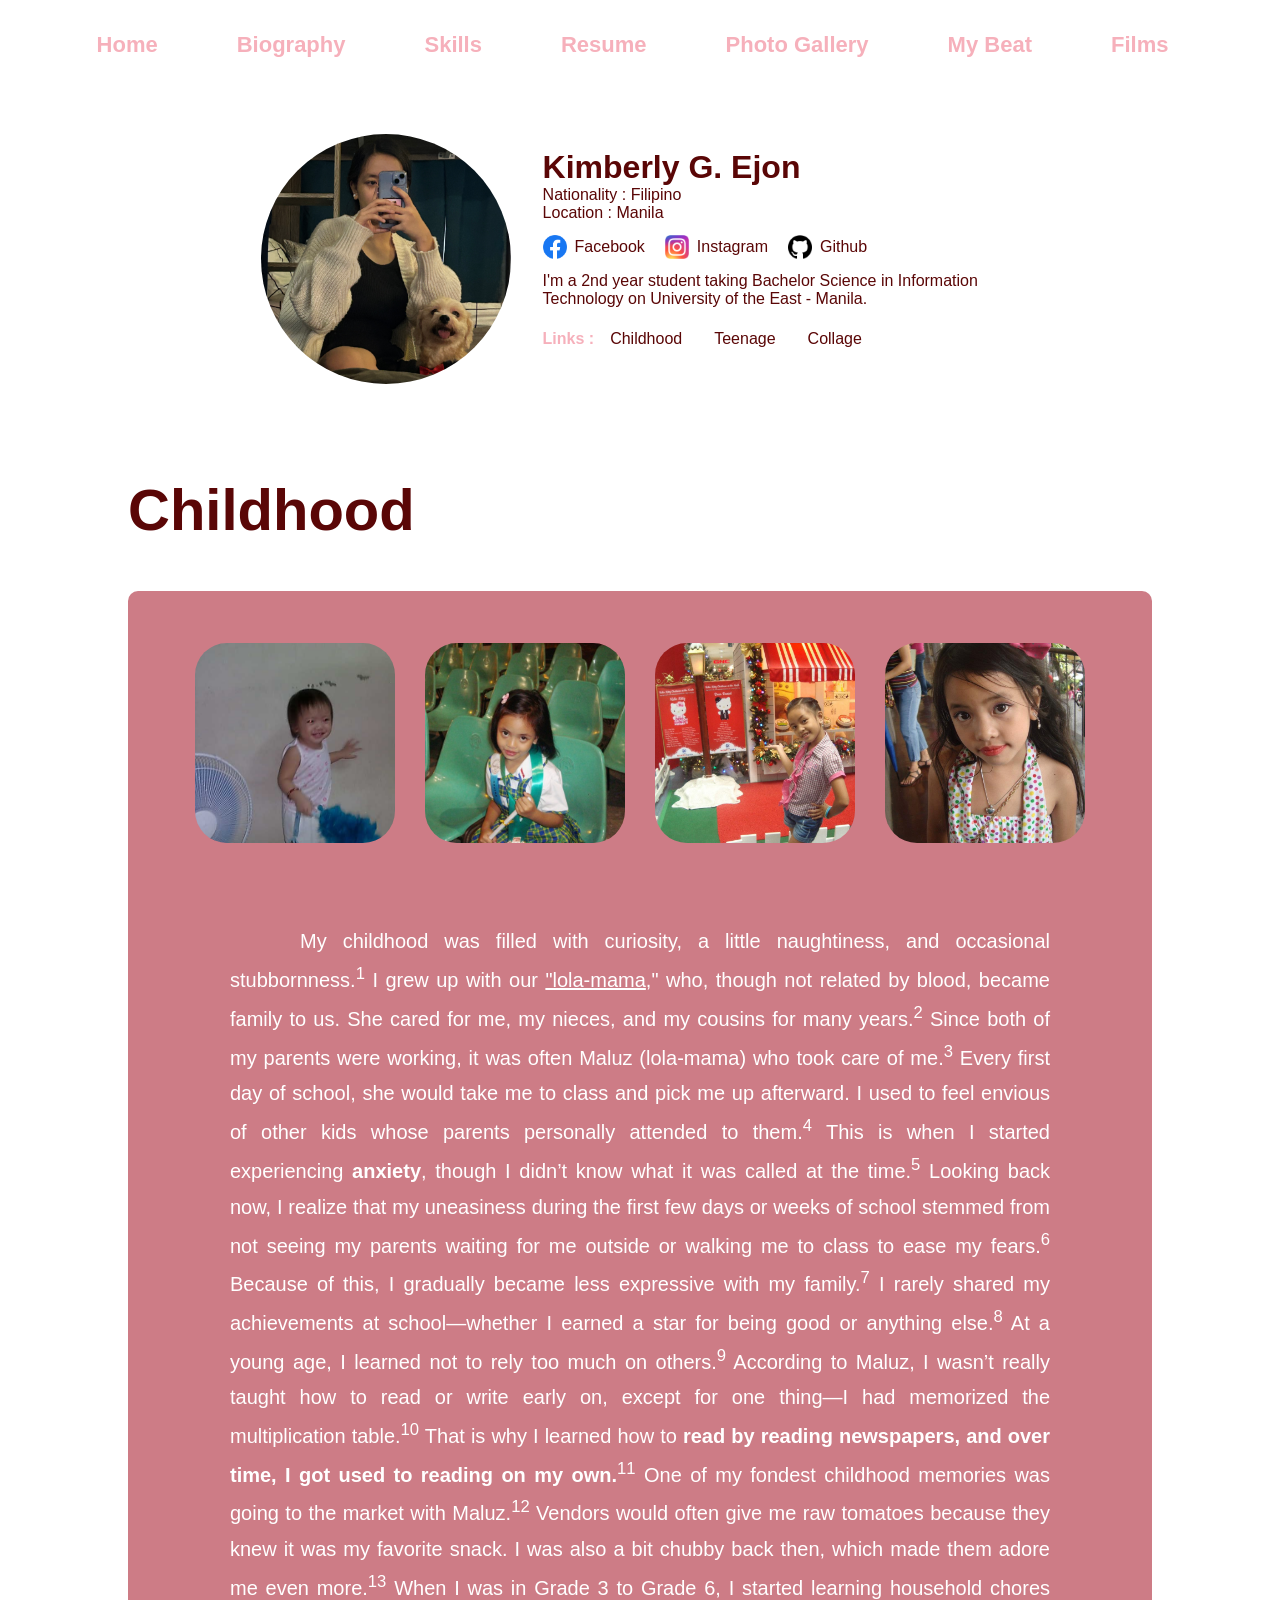
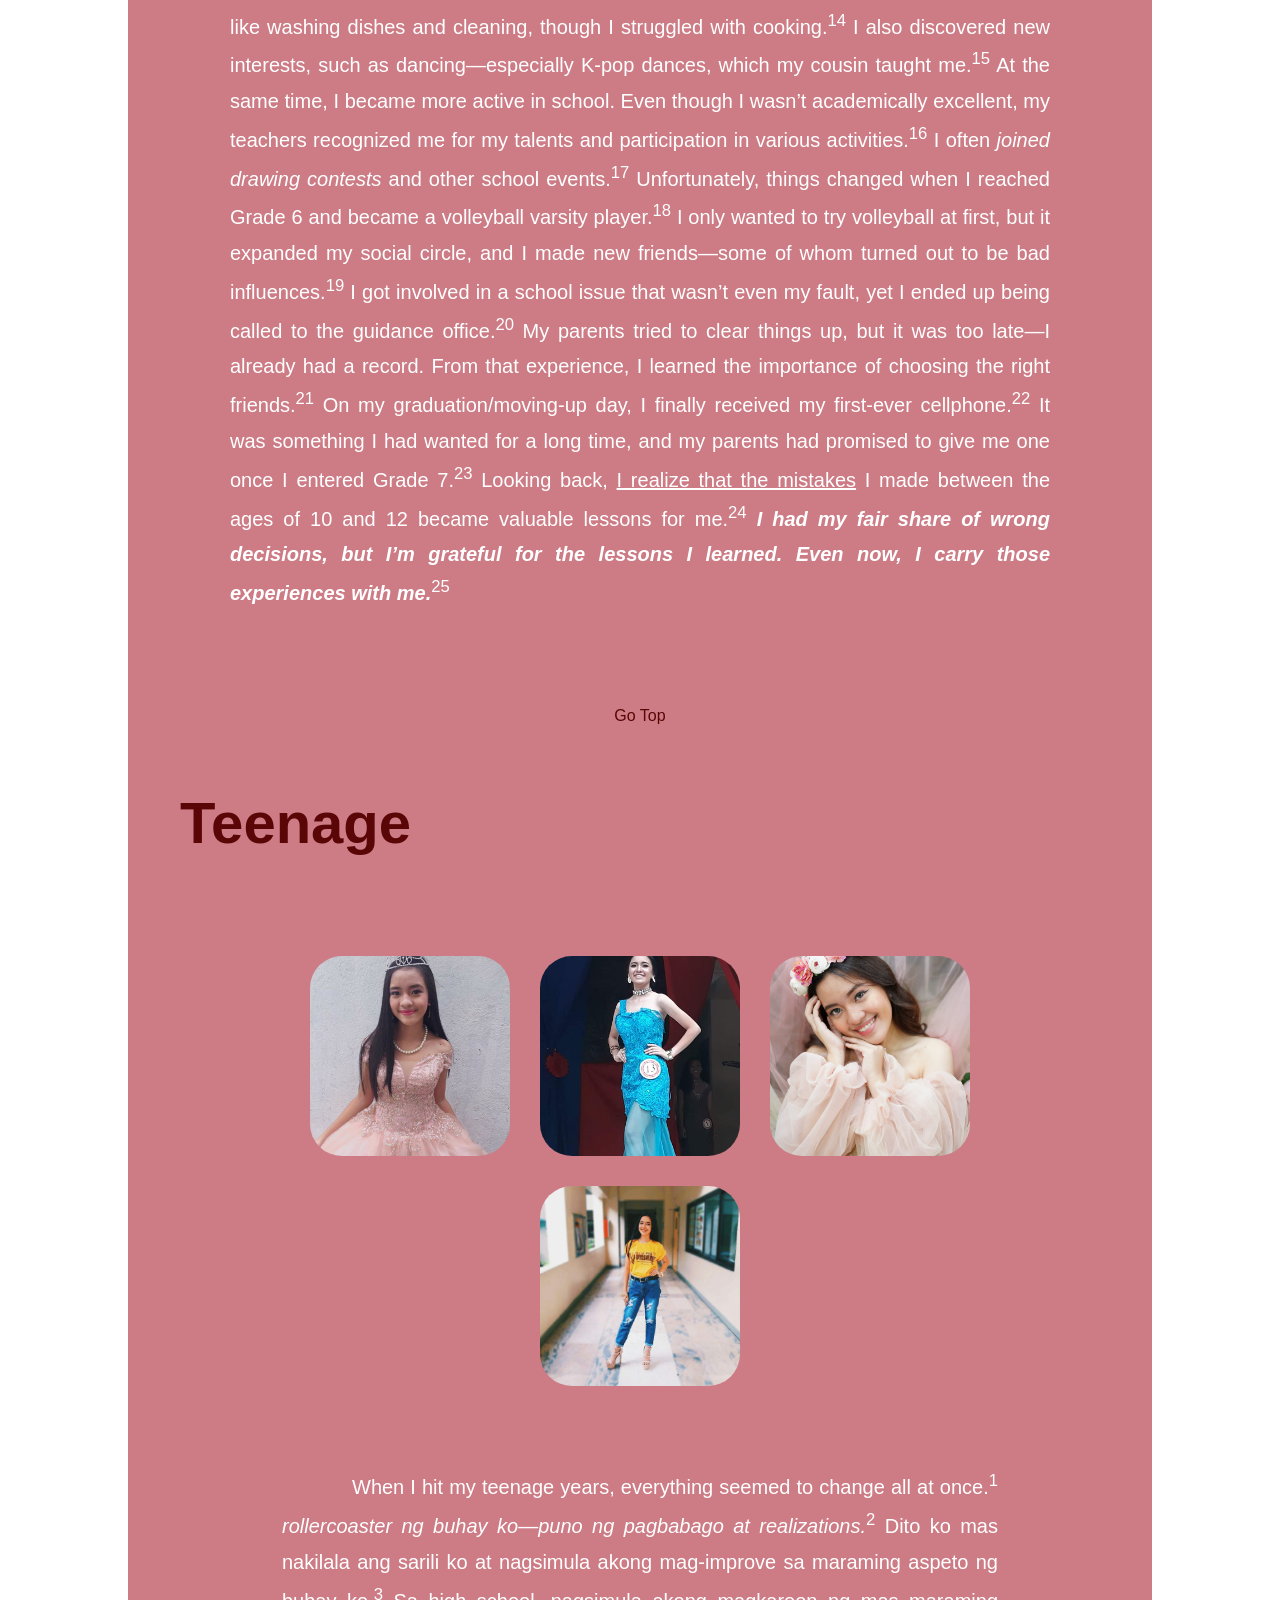
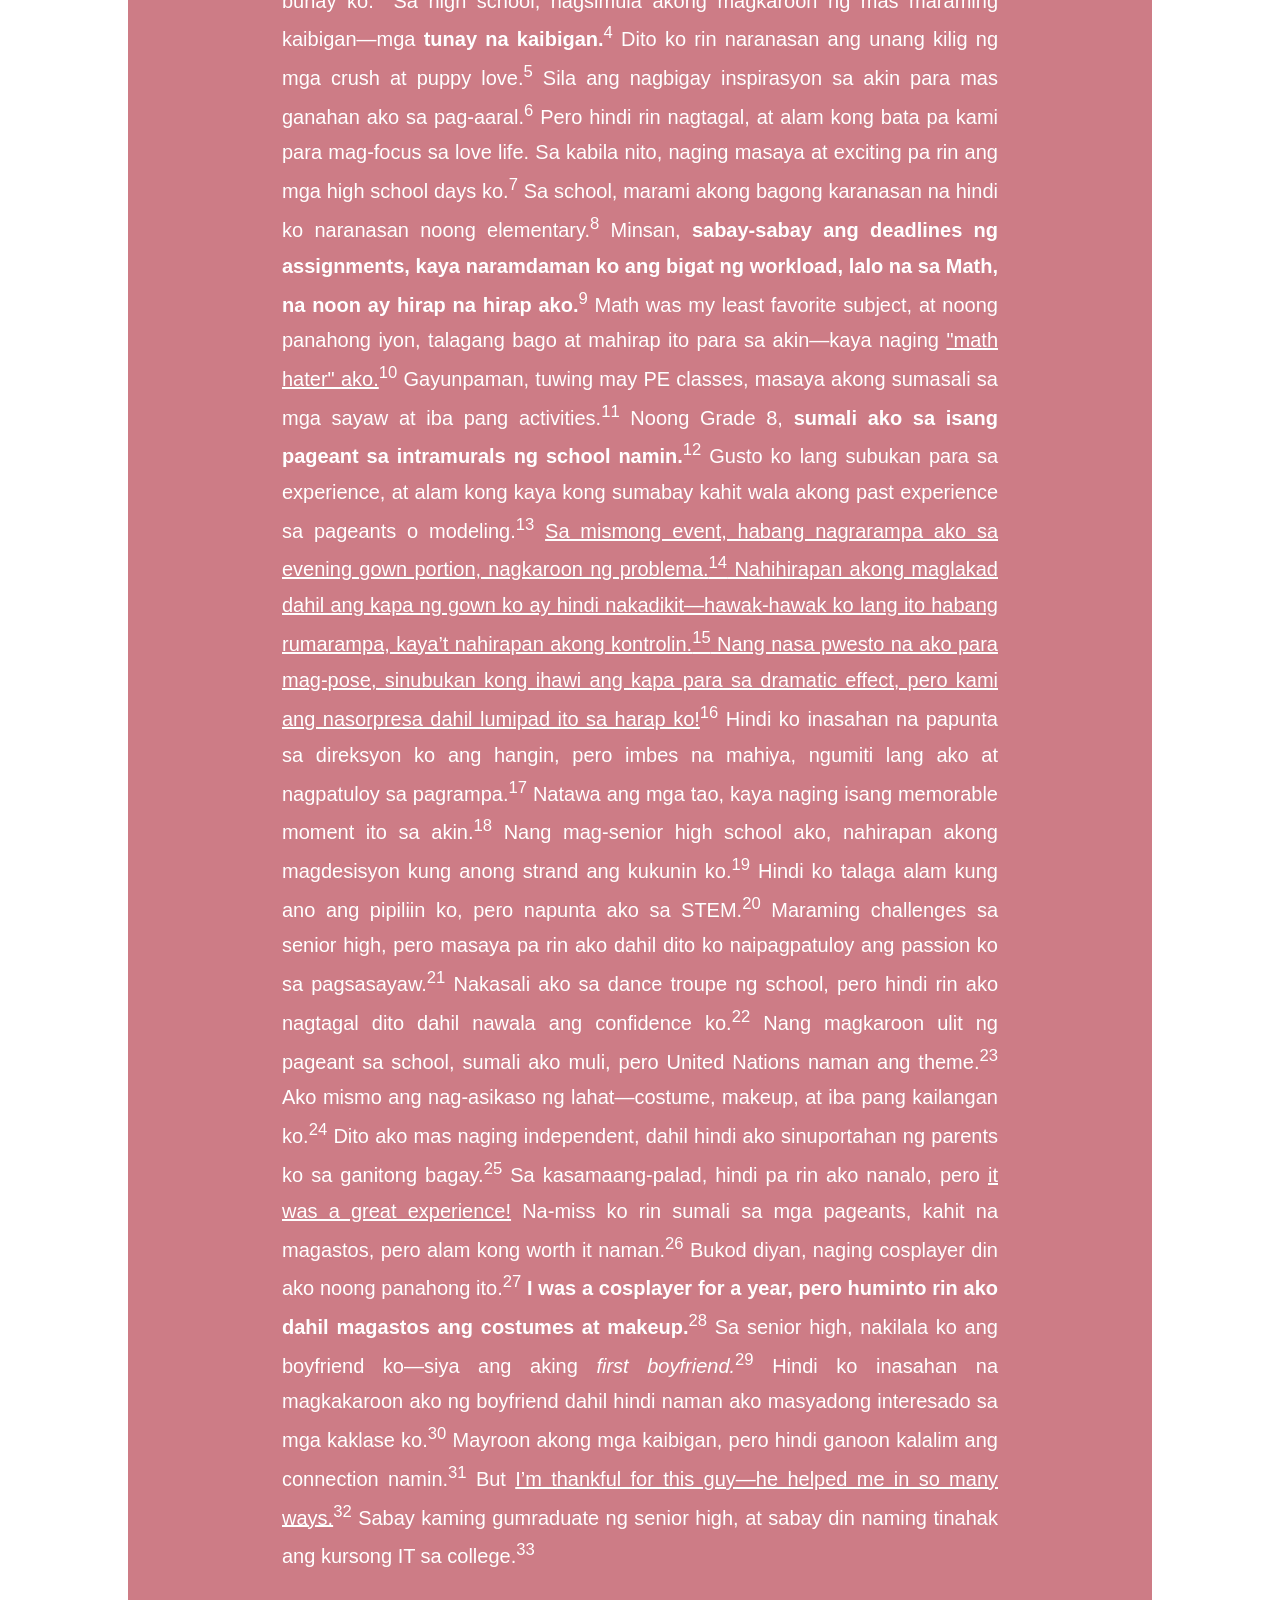
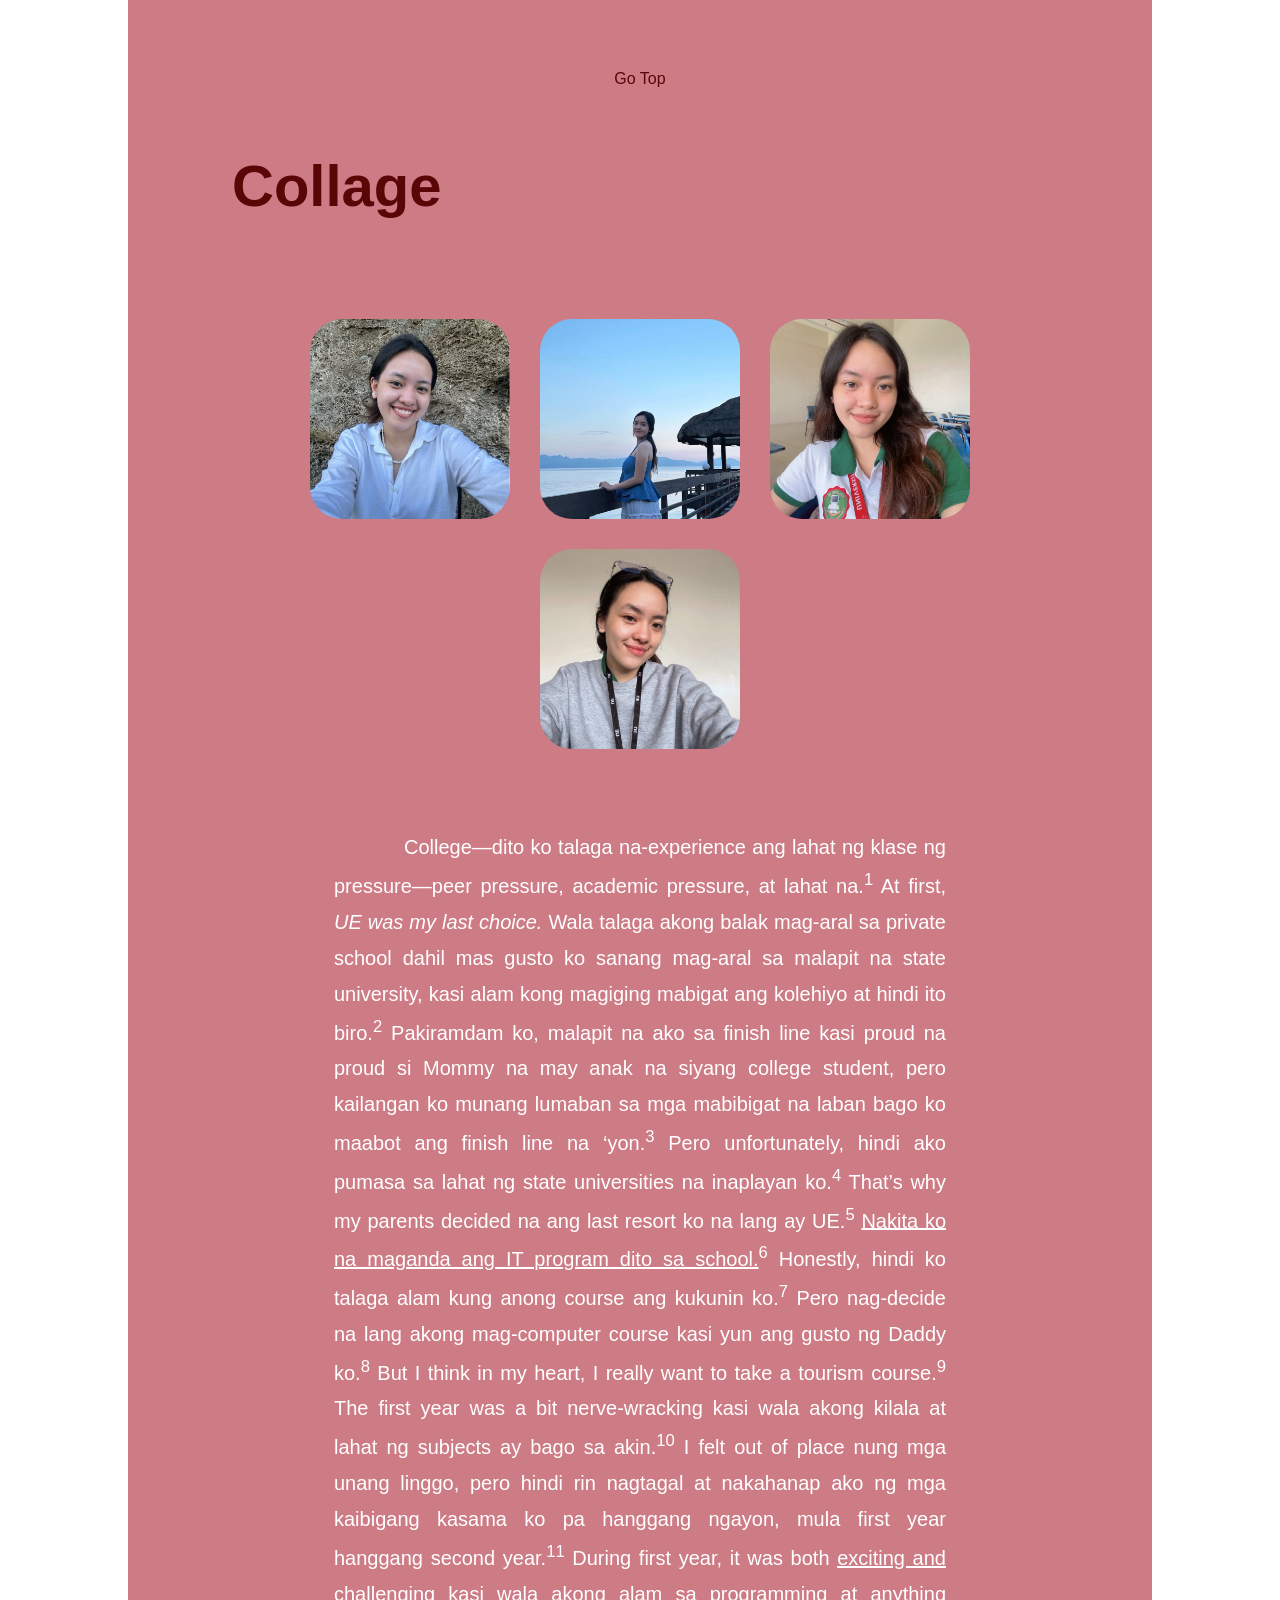
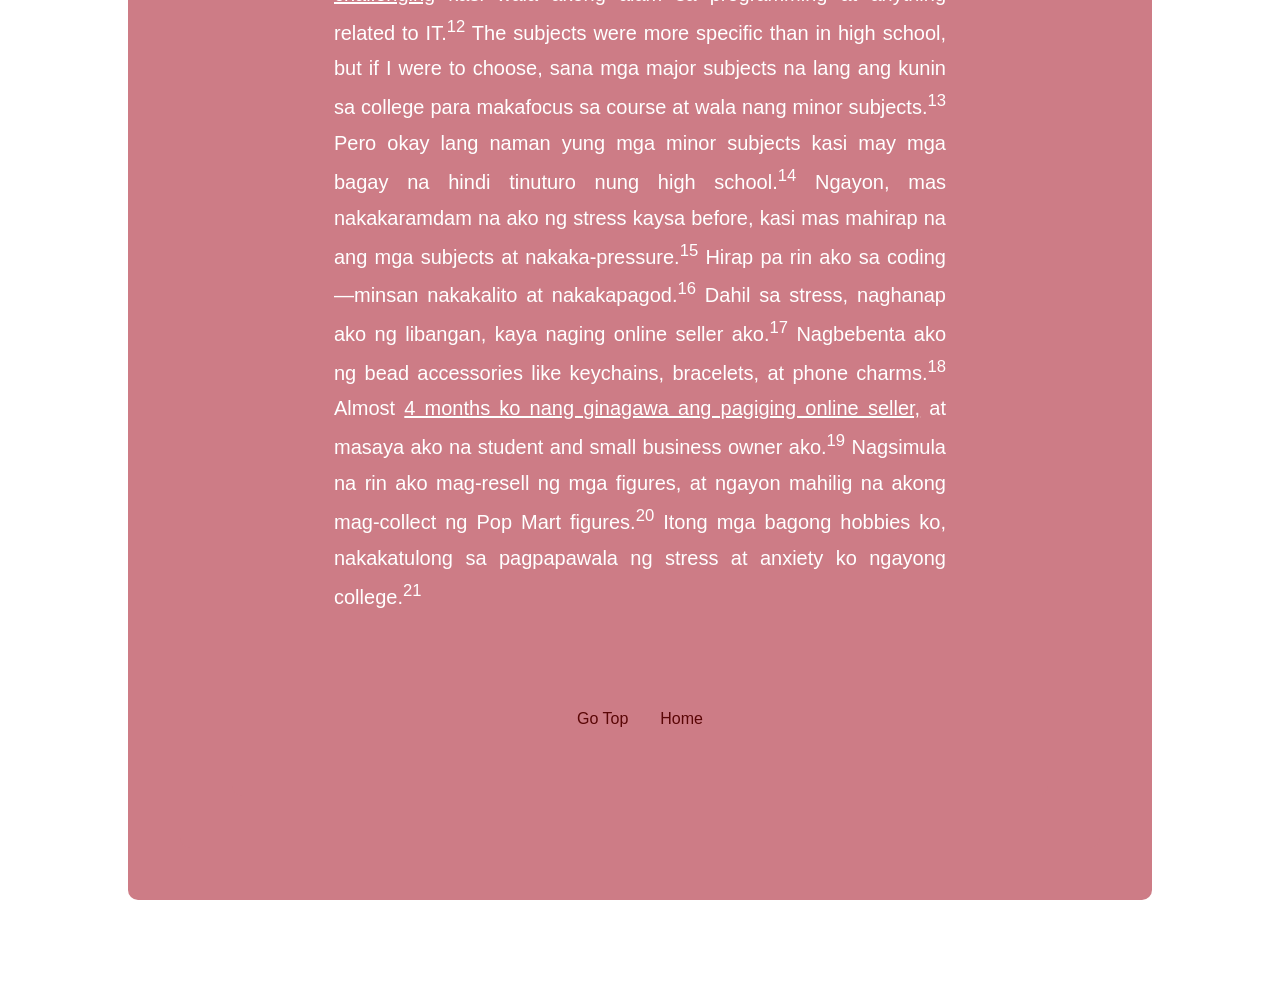
==== biography_page.html @ dab6615f "Add files via upload" ====
<!DOCTYPE html>
<html>
    <head>
        <meta charset="UTF-8">
        <meta name="viewport" content="width=device-width, initial-scale=1.0">
        <link rel="stylesheet" type="text/css" href="style.css">
        <link rel="icon" href="IMG_03.jpeg" type="image/jpeg">
        <title>
            Biography
        </title>
    </head>
    <body style="">
        <nav id="nav_style">
            <ul id="ul_style">
                <li>
                    <a href="index.html" id="nav_a_style">Home</a>
                </li>
                <li>
                    <a href="biography_page.html" id="nav_a_style">Biography</a>
                </li>
                <li>
                    <a id="nav_a_style" href="skills_page.html">Skills</a>
                </li>
                <li>
                    <a id="nav_a_style" href="resume_page.html">Resume</a>
                </li>
                <li>
                    <a href="gallery_page.html" id="nav_a_style">Photo Gallery</a>
                </li>
                <li>
                    <a href="mybeat_page.html" id="nav_a_style">My Beat</a>
                </li>
                <li>
                    <a href="films_page.html" id="nav_a_style">Films</a>
                </li>
            </ul>
        </nav>
        <div id="profile_pic_container">
            <img id="profile_pic" src="IMG_03.jpeg"/>
            <div id="profile_pic_row">
                <div>
                    <h1 style="margin: 0;">Kimberly G. Ejon</h1>
                    <p style="margin: 0;">Nationality : Filipino</p>
                    <p style="margin: 0;">Location : Manila</p>
                    <div id="my_social_links_container">

                        <div class="my_social_links_item">
                            <a href="https://www.facebook.com/mekerinn" target="_blank">
                                <img src="FBLOGO.png">
                                <p>Facebook</p>
                            </a>
                        </div>
                        
                        <div class="my_social_links_item">
                            <a href="https://www.instagram.com/kimxvbb" target="_blank">
                                <img src="IGLOGO.jpg">
                                <p>Instagram</p>
                            </a>
                        </div>
                        
                        <div class="my_social_links_item">
                            <a href="https://github.com/kimberlyejon" target="_blank">
                                <img src="GITHUBLOGO.png">
                                <p>Github</p>
                            </a>
                        </div>

                    </div>
                </div>
                <p style="margin: 0;">
                    I'm a 2nd year student taking Bachelor Science in Information Technology on University of the East - Manila. 
                </p>
                <div id="my_years_links_container">
                    <h4 style="color: #F6B0BB;">Links : </h4>
                    <div class="my_social_links_item">
                        <a href="#childhood_paragraph_title">
                            Childhood
                        </a>
                    </div>
                    <div class="my_social_links_item">
                        <a href="#teenage_paragraph_title">
                            Teenage
                        </a>
                    </div>
                    <div class="my_social_links_item">
                        <a href="#collage_paragraph_title" target="">
                            Collage
                        </a>
                    </div>

                </div>
            </div>
        </div>
        
        <section class="bio_details_section" style="margin: 0 10%;">
            <h1 id="childhood_paragraph_title" style="font-size: 58px; text-align: start;">Childhood</h1>
            <div style="
                background-color: #CD7C86; 
                padding: 52px; 
                border-radius: 10px; 
                margin: auto;">

                <div id="mik_pic_container">
                    <div class="pic-container">
                    <a target="display" href="kid_03.jpg">
                      <img src="kid_03.jpg" alt="Image 1">
                    </a>
                    </div>
                  
                    <div class="pic-container">
                    <a target="display" href="kid_04.jpg">
                      <img src="kid_04.jpg" alt="Image 2">
                    </a>
                    </div>
                  
                    <div class="pic-container">
                    <a target="display" href="kid_02.jpg">
                      <img src="kid_02.jpg" alt="Image 3">
                    </a>
                    </div>

                    <div class="pic-container">
                    <a target="display" href="kid_01.jpg">
                        <img src="kid_01.jpg" alt="Image 3">
                    </a>
                    </div>
               
            <p style="text-align: justify; line-height: 1.8; font-size: 20px; font-family: 'Trebuchet MS', 'Lucida Sans Unicode', 'Lucida Grande', 'Lucida Sans', Arial, sans-serif; text-indent: 70px; margin: 50px; color: white;">
                My childhood was filled with curiosity, a little naughtiness, and occasional stubbornness.<sup>1</sup>  
                I grew up with our <u>"lola-mama</u>," who, though not related by blood, became family to us. She cared for me, my nieces, and my cousins for many years.<sup>2</sup>  
                Since both of my parents were working, it was often Maluz (lola-mama) who took care of me.<sup>3</sup> Every first day of school, she would take me to class and pick me up afterward. I used to feel envious of other kids whose parents personally attended to them.<sup>4</sup>  
                This is when I started experiencing <b>anxiety</b>, though I didn’t know what it was called at the time.<sup>5</sup> Looking back now, I realize that my uneasiness during the first few days or weeks of school stemmed from not seeing my parents waiting for me outside or walking me to class to ease my fears.<sup>6</sup>  
                Because of this, I gradually became less expressive with my family.<sup>7</sup> I rarely shared my achievements at school—whether I earned a star for being good or anything else.<sup>8</sup> At a young age, I learned not to rely too much on others.<sup>9</sup>  
                According to Maluz, I wasn’t really taught how to read or write early on, except for one thing—I had memorized the multiplication table.<sup>10</sup> That is why I learned how to <strong>read by reading newspapers, and over time, I got used to reading on my own.</strong><sup>11</sup>  
                One of my fondest childhood memories was going to the market with Maluz.<sup>12</sup> Vendors would often give me raw tomatoes because they knew it was my favorite snack. I was also a bit chubby back then, which made them adore me even more.<sup>13</sup>  
                When I was in Grade 3 to Grade 6, I started learning household chores like washing dishes and cleaning, though I struggled with cooking.<sup>14</sup>  
                I also discovered new interests, such as dancing—especially K-pop dances, which my cousin taught me.<sup>15</sup>  
                At the same time, I became more active in school. Even though I wasn’t academically excellent, my teachers recognized me for my talents and participation in various activities.<sup>16</sup> I often <em>joined drawing contests</em> and other school events.<sup>17</sup>  
                Unfortunately, things changed when I reached Grade 6 and became a volleyball varsity player.<sup>18</sup> I only wanted to try volleyball at first, but it expanded my social circle, and I made new friends—some of whom turned out to be bad influences.<sup>19</sup>  
                I got involved in a school issue that wasn’t even my fault, yet I ended up being called to the guidance office.<sup>20</sup> My parents tried to clear things up, but it was too late—I already had a record. From that experience, I learned the importance of choosing the right friends.<sup>21</sup>  
                On my graduation/moving-up day, I finally received my first-ever cellphone.<sup>22</sup> It was something I had wanted for a long time, and my parents had promised to give me one once I entered Grade 7.<sup>23</sup>  
                Looking back, <u>I realize that the mistakes</u> I made between the ages of 10 and 12 became valuable lessons for me.<sup>24</sup> <em><b>I had my fair share of wrong decisions, but I’m grateful for the lessons I learned. Even now, I carry those experiences with me.</b></em><sup>25</sup>  
            </p>
                <div id="my_years_links_container">
                    <div class="my_social_links_item">
                        <a href="#my_years_links_container">
                            Go Top
                        </a>
                    </div>
                </div>
            </div>
            <h1 id="teenage_paragraph_title" style="font-size: 58px; text-align: start;">Teenage</h1>

            <div style="
                background-color: #CD7C86;
                padding: 52px; 
                border-radius: 10px; 
                margin: auto;
                ">
            <div id="mik_pic_container">
                <div class="pic-container">
                <a target="display" href="teen_03.jpg">
                  <img src="teen_03.jpg" alt="Image 1">
                </a>
                </div>
              
                <div class="pic-container">
                <a target="display" href="teen_04.jpg">
                  <img src="teen_04.jpg" alt="Image 2">
                </a>
                </div>
              
                <div class="pic-container">
                <a target="display" href="teen_02.jpg">
                  <img src="teen_02.jpg" alt="Image 3">
                </a>
                </div>

                <div class="pic-container">
                <a target="display" href="teen_01.jpg">
                    <img src="teen_01.jpg" alt="Image 3">
                </a>
                </div>

            <p style="text-align: justify; line-height: 1.8; font-size: 20px; font-family: 'Trebuchet MS', 'Lucida Sans Unicode', 'Lucida Grande', 'Lucida Sans', Arial, sans-serif; text-indent: 70px; margin: 50px; color: white;">
                When I hit my teenage years, everything seemed to change all at once.<sup>1</sup> <em>rollercoaster ng buhay ko—puno ng pagbabago at realizations.</em><sup>2</sup> 
                Dito ko mas nakilala ang sarili ko at nagsimula akong mag-improve sa maraming aspeto ng buhay ko.<sup>3</sup> 
                Sa high school, nagsimula akong magkaroon ng mas maraming kaibigan—mga <strong>tunay na kaibigan.</strong><sup>4</sup> 
                Dito ko rin naranasan ang unang kilig ng mga crush at puppy love.<sup>5</sup> 
                Sila ang nagbigay inspirasyon sa akin para mas ganahan ako sa pag-aaral.<sup>6</sup> 
                Pero hindi rin nagtagal, at alam kong bata pa kami para mag-focus sa love life. 
                Sa kabila nito, naging masaya at exciting pa rin ang mga high school days ko.<sup>7</sup> 

                Sa school, marami akong bagong karanasan na hindi ko naranasan noong elementary.<sup>8</sup> 
                Minsan, <b>sabay-sabay ang deadlines ng assignments, kaya naramdaman ko ang bigat ng workload, lalo na sa Math, na noon ay hirap na hirap ako.</b><sup>9</sup> 
                Math was my least favorite subject, at noong panahong iyon, talagang bago at mahirap ito para sa akin—kaya naging <u>"math hater" ako.</u><sup>10</sup> 
                
                Gayunpaman, tuwing may PE classes, masaya akong sumasali sa mga sayaw at iba pang activities.<sup>11</sup> 
                Noong Grade 8, <strong>sumali ako sa isang pageant sa intramurals ng school namin.</strong><sup>12</sup> 
                Gusto ko lang subukan para sa experience, at alam kong kaya kong sumabay kahit wala akong past experience sa pageants o modeling.<sup>13</sup> 
                
                <u>Sa mismong event, habang nagrarampa ako sa evening gown portion, nagkaroon ng problema.<sup>14</sup> 
                Nahihirapan akong maglakad dahil ang kapa ng gown ko ay hindi nakadikit—hawak-hawak ko lang ito habang rumarampa, kaya’t nahirapan akong kontrolin.<sup>15</sup> 
                Nang nasa pwesto na ako para mag-pose, sinubukan kong ihawi ang kapa para sa dramatic effect, pero kami ang nasorpresa dahil lumipad ito sa harap ko!</u><sup>16</sup> 
                Hindi ko inasahan na papunta sa direksyon ko ang hangin, pero imbes na mahiya, ngumiti lang ako at nagpatuloy sa pagrampa.<sup>17</sup> 
                Natawa ang mga tao, kaya naging isang memorable moment ito sa akin.<sup>18</sup> 
                
                Nang mag-senior high school ako, nahirapan akong magdesisyon kung anong strand ang kukunin ko.<sup>19</sup> 
                Hindi ko talaga alam kung ano ang pipiliin ko, pero napunta ako sa STEM.<sup>20</sup> 
                Maraming challenges sa senior high, pero masaya pa rin ako dahil dito ko naipagpatuloy ang passion ko sa pagsasayaw.<sup>21</sup> 
                Nakasali ako sa dance troupe ng school, pero hindi rin ako nagtagal dito dahil nawala ang confidence ko.<sup>22</sup> 
                
                Nang magkaroon ulit ng pageant sa school, sumali ako muli, pero United Nations naman ang theme.<sup>23</sup> 
                Ako mismo ang nag-asikaso ng lahat—costume, makeup, at iba pang kailangan ko.<sup>24</sup> 
                Dito ako mas naging independent, dahil hindi ako sinuportahan ng parents ko sa ganitong bagay.<sup>25</sup> 
                Sa kasamaang-palad, hindi pa rin ako nanalo, pero <u>it was a great experience!</u> Na-miss ko rin sumali sa mga pageants, kahit na magastos, pero alam kong worth it naman.<sup>26</sup> 
                
                Bukod diyan, naging cosplayer din ako noong panahong ito.<sup>27</sup> 
                <b>I was a cosplayer for a year, pero huminto rin ako dahil magastos ang costumes at makeup.</b><sup>28</sup> 
                
                Sa senior high, nakilala ko ang boyfriend ko—siya ang aking <em>first boyfriend.</em><sup>29</sup> 
                Hindi ko inasahan na magkakaroon ako ng boyfriend dahil hindi naman ako masyadong interesado sa mga kaklase ko.<sup>30</sup> 
                Mayroon akong mga kaibigan, pero hindi ganoon kalalim ang connection namin.<sup>31</sup> 
                
                But <u>I’m thankful for this guy—he helped me in so many ways.</u><sup>32</sup> 
                Sabay kaming gumraduate ng senior high, at sabay din naming tinahak ang kursong IT sa college.<sup>33</sup> 
            </p>
            <div id="my_years_links_container">
                <div class="my_social_links_item">
                    <a href="#my_years_links_container">
                        Go Top
                    </a>
                </div>
            </div>
            
        </div>
        <h1 id="collage_paragraph_title" style="font-size: 58px; text-align: start;">Collage</h1>
        <div style="
            background-color: #CD7C86; 
            padding: 52px; 
            border-radius: 10px; 
            margin: auto;
            ">
            <div id="mik_pic_container">
                <div class="pic-container">
                <a target="display" href="me01.jpg">
                  <img src="me01.jpg" alt="Image 1">
                </a>
                </div>
              
                <div class="pic-container">
                <a target="display" href="me02.jpg">
                  <img src="me02.jpg" alt="Image 2">
                </a>
                </div>
              
                <div class="pic-container">
                <a target="display" href="me03.jpg">
                  <img src="me03.jpg" alt="Image 3">
                </a>
                </div>

                <div class="pic-container">
                <a target="display" href="me04.jpg">
                    <img src="me04.jpg" alt="Image 3">
                </a>
                </div>
                
            <p style="text-align: justify; line-height: 1.8; font-size: 20px; font-family: 'Trebuchet MS', 'Lucida Sans Unicode', 'Lucida Grande', 'Lucida Sans', Arial, sans-serif; text-indent: 70px; margin: 50px; color: white;">
                College—dito ko talaga na-experience ang lahat ng klase ng pressure—peer pressure, academic pressure, at lahat na.<sup>1</sup> 
                At first, <em>UE was my last choice.</em> Wala talaga akong balak mag-aral sa private school dahil mas gusto ko sanang mag-aral sa malapit na state university, kasi alam kong magiging mabigat ang kolehiyo at hindi ito biro.<sup>2</sup> 
                Pakiramdam ko, malapit na ako sa finish line kasi proud na proud si Mommy na may anak na siyang college student, pero kailangan ko munang lumaban sa mga mabibigat na laban bago ko maabot ang finish line na ‘yon.<sup>3</sup> 
                Pero unfortunately, hindi ako pumasa sa lahat ng state universities na inaplayan ko.<sup>4</sup> 
                That’s why my parents decided na ang last resort ko na lang ay UE.<sup>5</sup> <u>Nakita ko na maganda ang IT program dito sa school.</u><sup>6</sup> 
                Honestly, hindi ko talaga alam kung anong course ang kukunin ko.<sup>7</sup> Pero nag-decide na lang akong mag-computer course kasi yun ang gusto ng Daddy ko.<sup>8</sup> 
                But I think in my heart, I really want to take a tourism course.<sup>9</sup> 
                The first year was a bit nerve-wracking kasi wala akong kilala at lahat ng subjects ay bago sa akin.<sup>10</sup> 
                I felt out of place nung mga unang linggo, pero hindi rin nagtagal at nakahanap ako ng mga kaibigang kasama ko pa hanggang ngayon, mula first year hanggang second year.<sup>11</sup> 
                During first year, it was both <u>exciting and challenging</u> kasi wala akong alam sa programming at anything related to IT.<sup>12</sup> 
                The subjects were more specific than in high school, but if I were to choose, sana mga major subjects na lang ang kunin sa college para makafocus sa course at wala nang minor subjects.<sup>13</sup> 
                Pero okay lang naman yung mga minor subjects kasi may mga bagay na hindi tinuturo nung high school.<sup>14</sup> 
                Ngayon, mas nakakaramdam na ako ng stress kaysa before, kasi mas mahirap na ang mga subjects at nakaka-pressure.<sup>15</sup> 
                Hirap pa rin ako sa coding—minsan nakakalito at nakakapagod.<sup>16</sup> 
                Dahil sa stress, naghanap ako ng libangan, kaya naging online seller ako.<sup>17</sup> 
                Nagbebenta ako ng bead accessories like keychains, bracelets, at phone charms.<sup>18</sup> 
                Almost <u>4 months ko nang ginagawa ang pagiging online seller,</u> at masaya ako na student and small business owner ako.<sup>19</sup> 
                Nagsimula na rin ako mag-resell ng mga figures, at ngayon mahilig na akong mag-collect ng Pop Mart figures.<sup>20</sup> 
                Itong mga bagong hobbies ko, nakakatulong sa pagpapawala ng stress at anxiety ko ngayong college.<sup>21</sup> 
            </p>

            <div id="my_years_links_container">
                <div class="my_social_links_item">
                    <a href="#my_years_links_container">
                        Go Top
                    </a>
                </div>
                <div class="my_social_links_item">
                    <a href="index.html">
                        Home
                    </a>
                </div>
            </div>
        </div>


        </section>
    </body>
</html>
---- style.css ----
h1{
    color: #5a0606;

}
h2{
    color: #5a0606;
}
p{
    color: #5a0606;;
}

body{
    margin: 0;
    font-family:'Poppins','Segoe UI', Tahoma, Geneva, Verdana, sans-serif;
    background-color: rgb(255, 255, 255);
    padding-bottom: 100px;
}
#nav_a_style{
    font-size: 22px;
    color: #F6B0BB;
    text-decoration: none;
    font-weight: bold;
}
#ul_style{
    padding: 32px;
}
#nav_style ul {
    list-style-type: none;
    padding: 0;
    display: flex;
    margin: 0;
}
#ul_style li {
    margin-right: 15px;
}
#ul_style a:hover {
    color: #5a0606;
    background-color: #F6B0BB;

}
#nav_style{
    display: flex;
    align-items: center;
    justify-content: center;
    padding: 32px;
}
#nav_icon_style{
    vertical-align: middle;
    height: 30px;
    width: 30px;
}
#nav_style a{
    padding: 32px;
}

#profile_pic{
    height: auto;
    width: 250px;
    border-radius: 50%;
    object-fit: cover;
    aspect-ratio: 1;
}
#profile_pic_container {
    padding: 44px;
    display: flex;
    justify-content: center;
    align-items: center;
}

#profile_pic_row {
    margin-left: 32px; 
    display: flex;
    max-width: 40%;
    flex-direction: column;
}


#kim_image_container{
    display: flex;
    flex-wrap: wrap;
    justify-content: center;
    align-items: center;
    flex-direction: row;
}
.image-container {
    box-sizing: border-box;
    overflow: hidden;
    padding: 8px;
  }

.image-container img {
    transition: transform 0.5s ease, box-shadow 0.5s ease; 
    box-shadow: 0 4px 8px rgba(0, 0, 0, 0.3); 
    border-radius: 32px;
    width: auto;
    height: 400px;
    display: block;
    object-fit: cover;
    aspect-ratio: 1;
}

.image-container:hover{
    transition: transform 0.5s ease, box-shadow 0.5s ease;
    transform: scale(1.3); 
}

.hobbies_title{
    font-size: 22px;
    font-weight: bold;
}

.hobbies_item{
    display: flex;
    flex-direction: row;
    align-items: center;
    margin: 24px 0;
}
.hobbies_image-container img{
    aspect-ratio: 1;
    width: 300px;
    height: auto;
    border-radius: 32px;
    object-fit: cover;
}
.hobbies_item_title_text{
    flex-direction: column; margin-left: 22px; width: 100%;
}

.hobbies_image-container:hover{
    transition: transform 0.5s ease, box-shadow 0.5s ease;
    transform: scale(1.3); 
}

#my_social_links_container{
    display: flex;
    flex-direction: row;
    align-items: center;
}
#my_social_links_container div:hover {
    color: rgba(255, 148, 183, 0.7);
    font-family: Arial, Helvetica, sans-serif;
    font-style: oblique;
}

#my_years_links_container{
    display: flex;
    flex-direction: row;
    align-items: center;
}

#my_years_links_container a{
    padding:16px;
}

#my_years_links_container div:hover {
    color: rgba(255, 148, 183, 0.7);
    background-color: #F6B0BB;
    font-family: Arial, Helvetica, sans-serif;
    font-style: oblique;
}

#my_social_links_container img{
    aspect-ratio: 1;
    height: 24px;
    width: 24px;
}
.my_social_links_item a{
    display: flex;
    text-decoration: none;
    color: #5a0606;
    align-items: center;
}

.my_social_links_item p{
    padding: 0 8px;
    margin-right: 12px;
}


#resume_container h3,li{
    color: #5a0606;
}



@font-face {
    font-family: 'Poppins'; 
    src: url('fonts/poppins/Poppins-Regular.otf') format('opentype');
}

@font-face {
    font-family: 'Poppins';
    src: url('fonts/poppins/Poppins-Bold.otf') format('opentype');
    font-weight: bold;
    font-style: normal;
}

.video-container {
    display: flex;
    justify-content: center; 
    align-items: center;    
    width: 100%;
    height: 100%;
}

/* Style the video element */
.video-container video {
    width: 51%;
    height: 100%; 
    object-fit: contain; 
    border-radius: 10px;
    transition: transform 0.5s ease, box-shadow 0.5s ease;
    box-shadow: 0 4px 8px rgba(0, 0, 0, 0.3);
}

.video-container:hover{
    transition: transform 0.5s ease, box-shadow 0.5s ease;
    transform: scale(1.2); 
}

#mik_pic_container{
    display: flex;
    flex-wrap: wrap;
    justify-content: center;
    align-items: center;
    flex-direction: row;
    gap: 30px;
}
.pic-container img { 
    border-radius: 32px;
    width: auto;
    height: 200px;
    display: block;
    object-fit: cover;
    aspect-ratio: 1;
    gap: 30px;
}

.pic-container:hover{
    transform: rotate(360deg); 
    transform: scale(1.3); 
}

#gallery_image_container{
    display: flex;
    flex-wrap: wrap;
    justify-content: center;
    align-items: center;
    flex-direction: row;
}
.image-container {
    box-sizing: border-box;
    overflow: hidden;
    padding: 8px;
  }

.image-container img {
    transition: transform 0.5s ease, box-shadow 0.5s ease; 
    box-shadow: 0 4px 8px rgba(0, 0, 0, 0.3); 
    border-radius: 32px;
    width: auto;
    height: 300px;
    display: block;
    object-fit: cover;
    aspect-ratio: 1;
}

.image-container:hover{
    transition: transform 0.5s ease, box-shadow 0.5s ease;
    transform: scale(1.3);
}

.description {
    content: "";
    position: absolute;
    top: 50%;
    left: 50%;
    transform: translate(-50%, -50%);
    background-color: rgba(255, 198, 233, 0.7);
    color: white;
    padding: 10px;
    border-radius: 10px;
    opacity: 0;
    visibility: hidden;
    transition: opacity 0.3s ease, visibility 0.3s ease;
    font-size: 16px;
    font-family: 'Trebuchet MS', 'Lucida Sans Unicode', 'Lucida Grande', 'Lucida Sans', Arial, sans-serif;
    text-align: center;
}

.image-container:hover .description {
    opacity: 1;
    visibility: visible;
}

#likes_pic_container{
    display: flex;
    flex-wrap: wrap;
    justify-content: left;
    align-items: center;
    flex-direction: row;
    gap: 30px;
}
.picture-container img {
    border-radius: 32px;
    width: auto;
    height: 200px;
    display: block;
    object-fit: cover;
    aspect-ratio: 1;
    gap: 30px;
    animation-name: rotate;
    animation-duration: 10s;
    animation-delay: 0s;
}
@keyframes rotate {
   0%{transform: rotate(0deg);}
   25%{transform: rotate(90deg);}
   50%{transform: rotate(180deg);}
   100%{transform: rotate(360deg);}
}


#films_pic_container {
    display: flex;
    flex-wrap: wrap;
    justify-content: left;
    align-items: center;
    flex-direction: row;
    gap: 30px;  
}

.filmspic-container img {
    border-radius: 32px;
    width: auto;
    height: 200px;
    display: block;
    object-fit: cover;
    aspect-ratio: 1;
    gap: 30px;
}

.films-container {
    width: 100px;
    height: 225px;
}
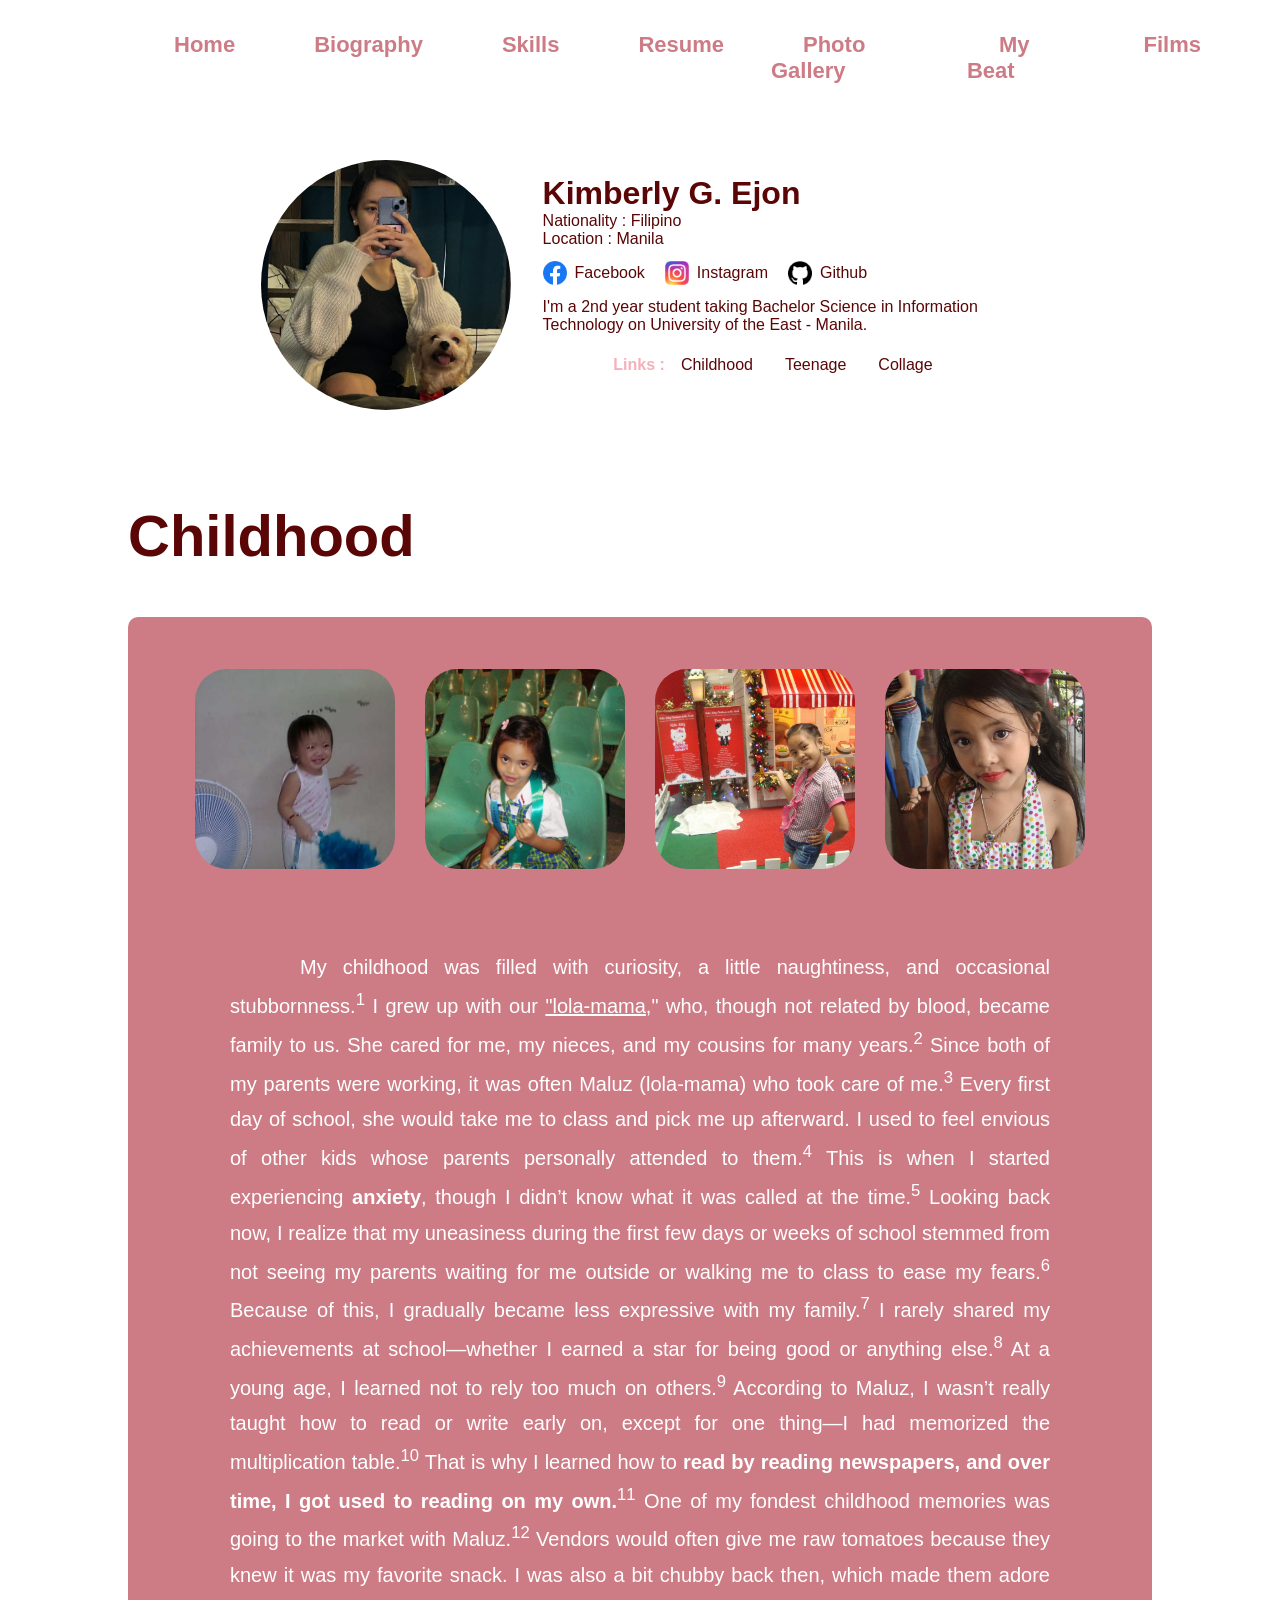
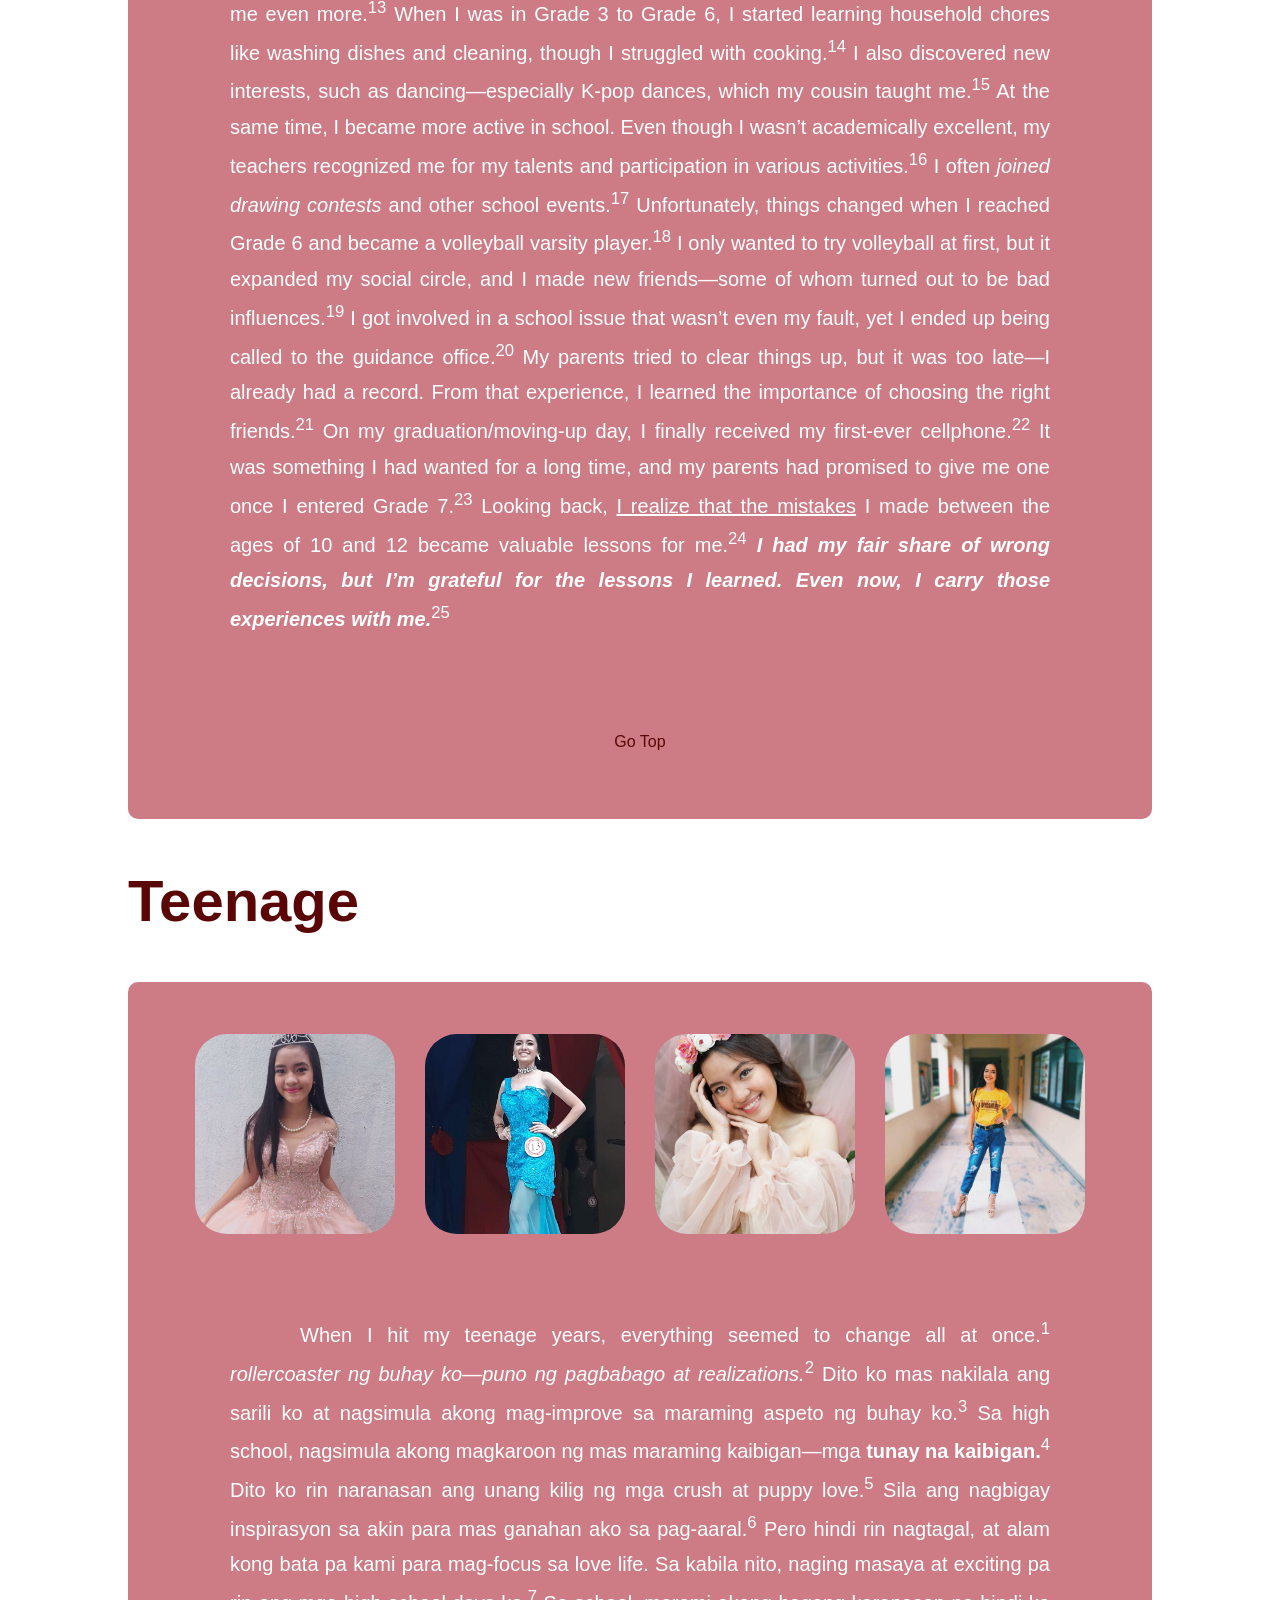
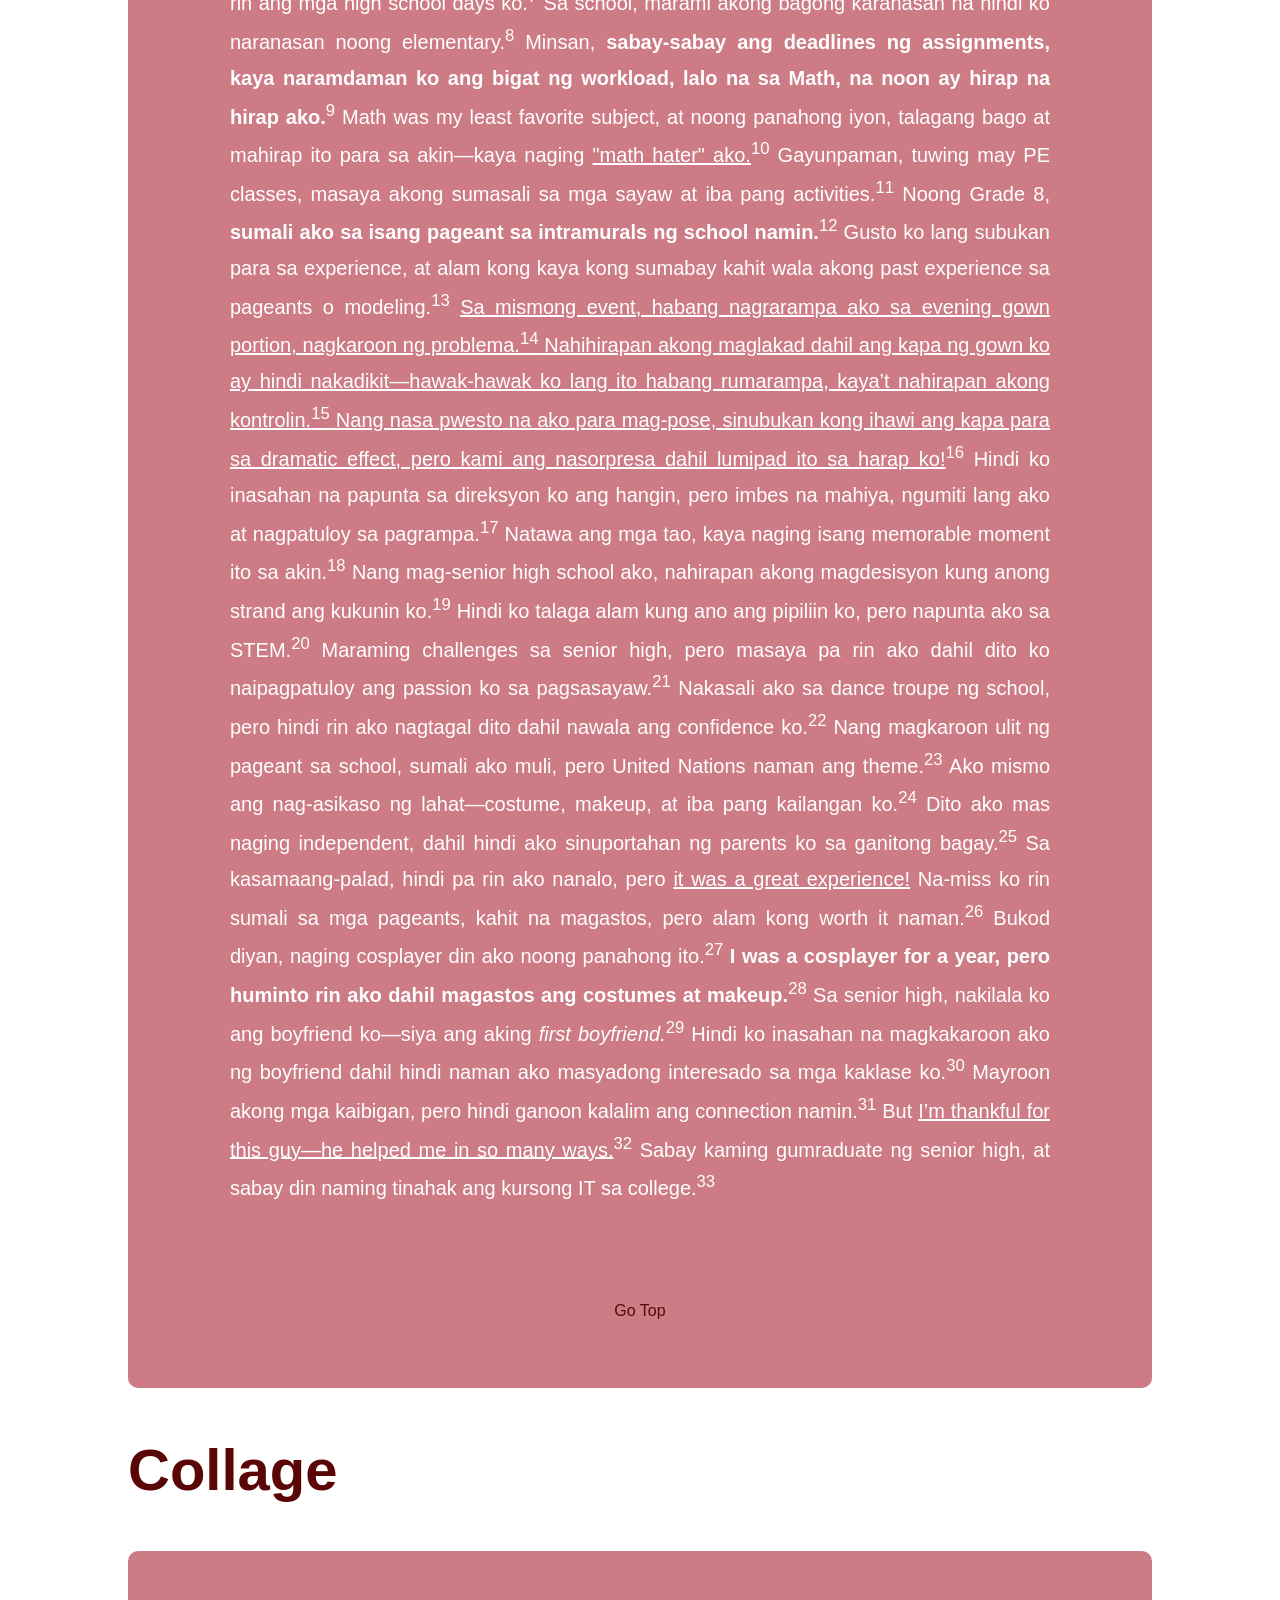
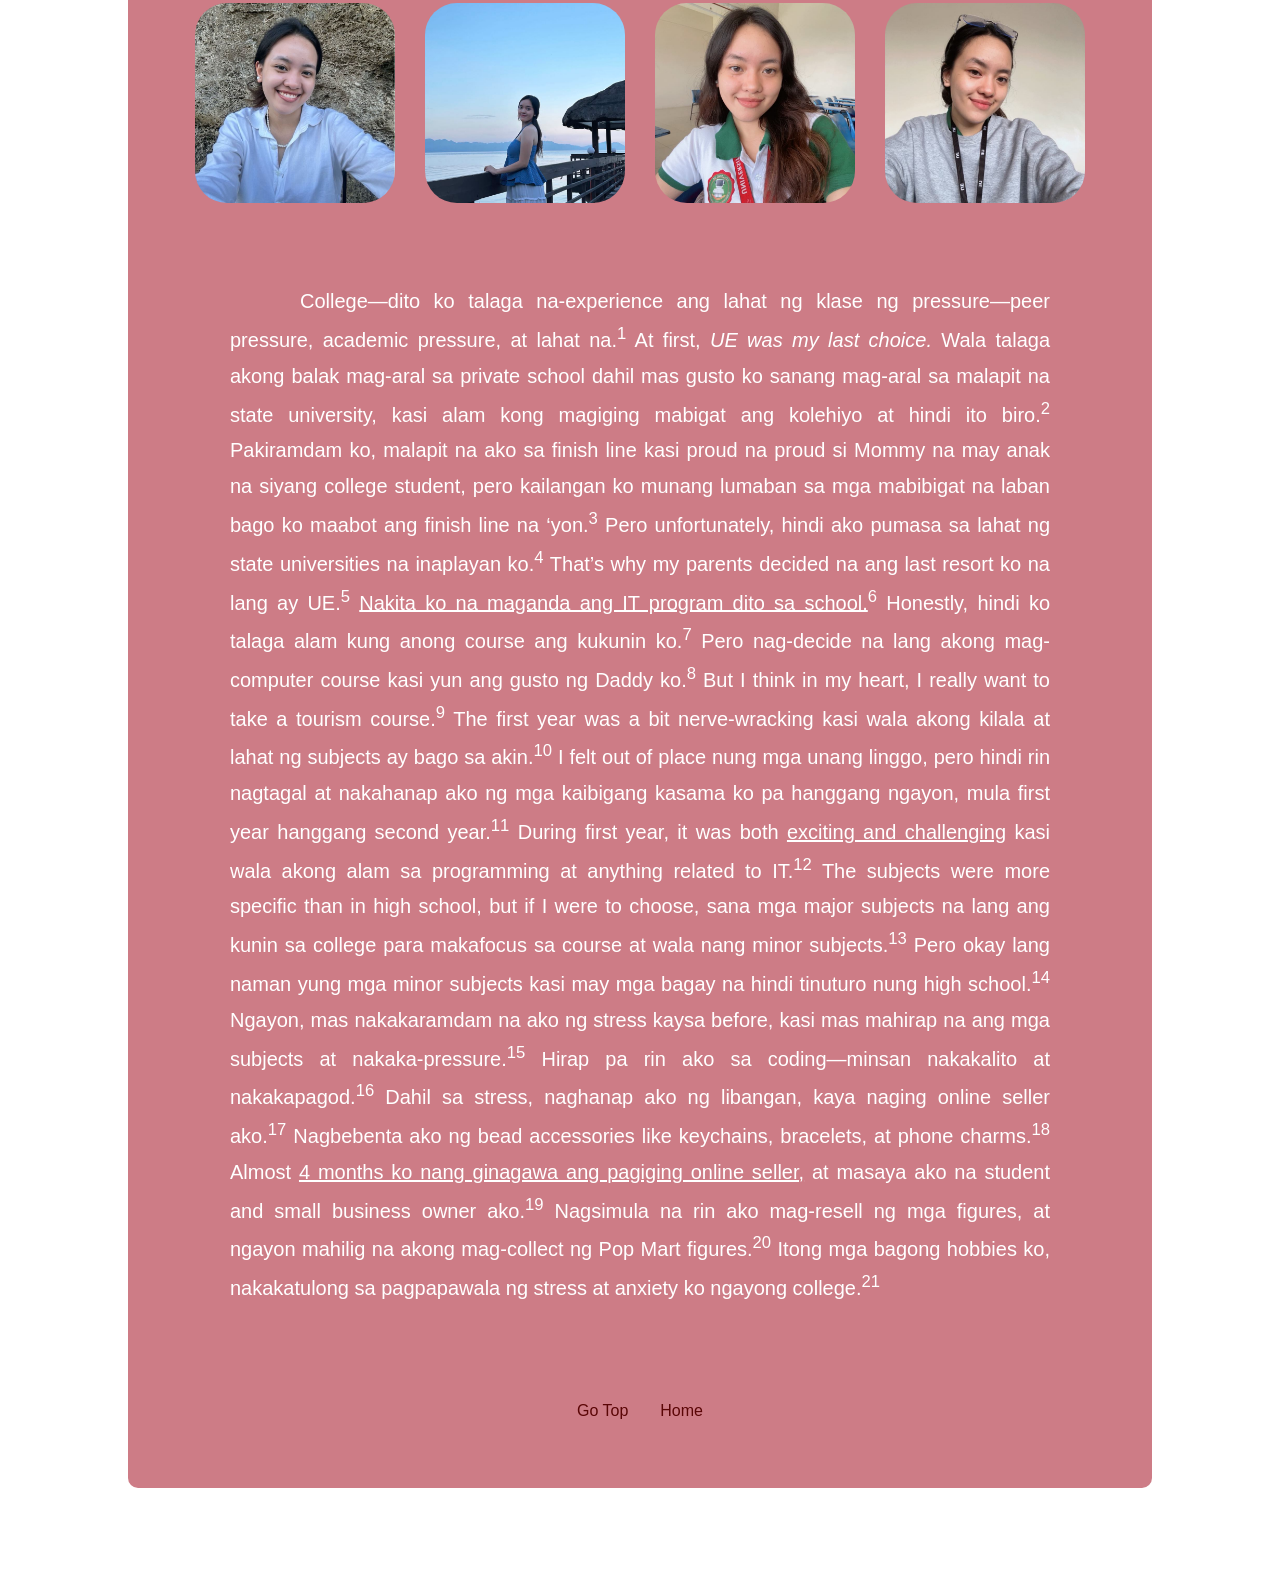
==== commit 32f948c6: "biography_page.html" ====
--- a/biography_page.html
+++ b/biography_page.html
@@ -9,7 +9,7 @@
             Biography
         </title>
     </head>
-    <body style="">
+    <body>
         <nav id="nav_style">
             <ul id="ul_style">
                 <li>
@@ -149,6 +149,7 @@
                     </div>
                 </div>
             </div>
+            </div>
             <h1 id="teenage_paragraph_title" style="font-size: 58px; text-align: start;">Teenage</h1>
 
             <div style="
@@ -233,6 +234,7 @@
                 </div>
             </div>
             
+        </div>
         </div>
         <h1 id="collage_paragraph_title" style="font-size: 58px; text-align: start;">Collage</h1>
         <div style="
@@ -305,4 +307,4 @@
 
         </section>
     </body>
-</html>+</html>
--- a/style.css
+++ b/style.css
@@ -1,6 +1,7 @@
 
 h1{
     color: #5a0606;
+    
 
 }
 h2{
@@ -18,9 +19,14 @@
 }
 #nav_a_style{
     font-size: 22px;
-    color: #F6B0BB;
+    color: #CD7C86;
     text-decoration: none;
     font-weight: bold;
+}
+
+#nav_style {
+    vertical-align: center;
+    margin-left: 110px;
 }
 #ul_style{
     padding: 32px;
@@ -36,7 +42,7 @@
 }
 #ul_style a:hover {
     color: #5a0606;
-    background-color: #F6B0BB;
+    background-color: pink;
 
 }
 #nav_style{
@@ -147,6 +153,7 @@
     display: flex;
     flex-direction: row;
     align-items: center;
+    justify-content: center;
 }
 
 #my_years_links_container a{
@@ -260,7 +267,7 @@
     box-shadow: 0 4px 8px rgba(0, 0, 0, 0.3); 
     border-radius: 32px;
     width: auto;
-    height: 300px;
+    height: 280px;
     display: block;
     object-fit: cover;
     aspect-ratio: 1;
@@ -294,16 +301,32 @@
     visibility: visible;
 }
 
-#likes_pic_container{
-    display: flex;
-    flex-wrap: wrap;
-    justify-content: left;
-    align-items: center;
-    flex-direction: row;
-    gap: 30px;
-}
+#likes_pic_container {
+    display: grid;
+    grid-template-columns: repeat(3, 1fr);  /* Create 3 equal columns */
+    gap: 30px;  /* Space between items */
+    justify-items: center; /* Center items horizontally */
+    vertical-align: center;
+    margin-top: 60px;
+}
+
+
+.picture-container {
+    display: flex;
+    flex-direction: column; /* Align image, title, and audio in a column */
+    align-items: center;
+    justify-content: center;
+    background-color: #fff;
+    margin-left: 10px;
+    padding-left: -60px;
+    border-radius: 10px;
+    box-shadow: 0 4px 8px rgba(0, 0, 0, 0.3);
+}
+
 .picture-container img {
     border-radius: 32px;
+    display: flex;
+    justify-content: center;
     width: auto;
     height: 200px;
     display: block;
@@ -313,7 +336,27 @@
     animation-name: rotate;
     animation-duration: 10s;
     animation-delay: 0s;
-}
+
+}
+
+.picture-container img {
+    width: 250px;
+    height: 250px;
+    border-radius: 8px;
+    object-fit: cover;
+}
+
+.picture-container p {
+    margin-top: 10px;
+    font-size: 20px;
+    color: #5a0606;
+}
+
+.picture-container audio {
+    margin-top: 10px;
+}
+
+
 @keyframes rotate {
    0%{transform: rotate(0deg);}
    25%{transform: rotate(90deg);}
@@ -339,9 +382,14 @@
     object-fit: cover;
     aspect-ratio: 1;
     gap: 30px;
+    margin-left: 120px;
 }
 
 .films-container {
     width: 100px;
     height: 225px;
+}
+
+.container3 {
+    margin-left: 70px;
 }
